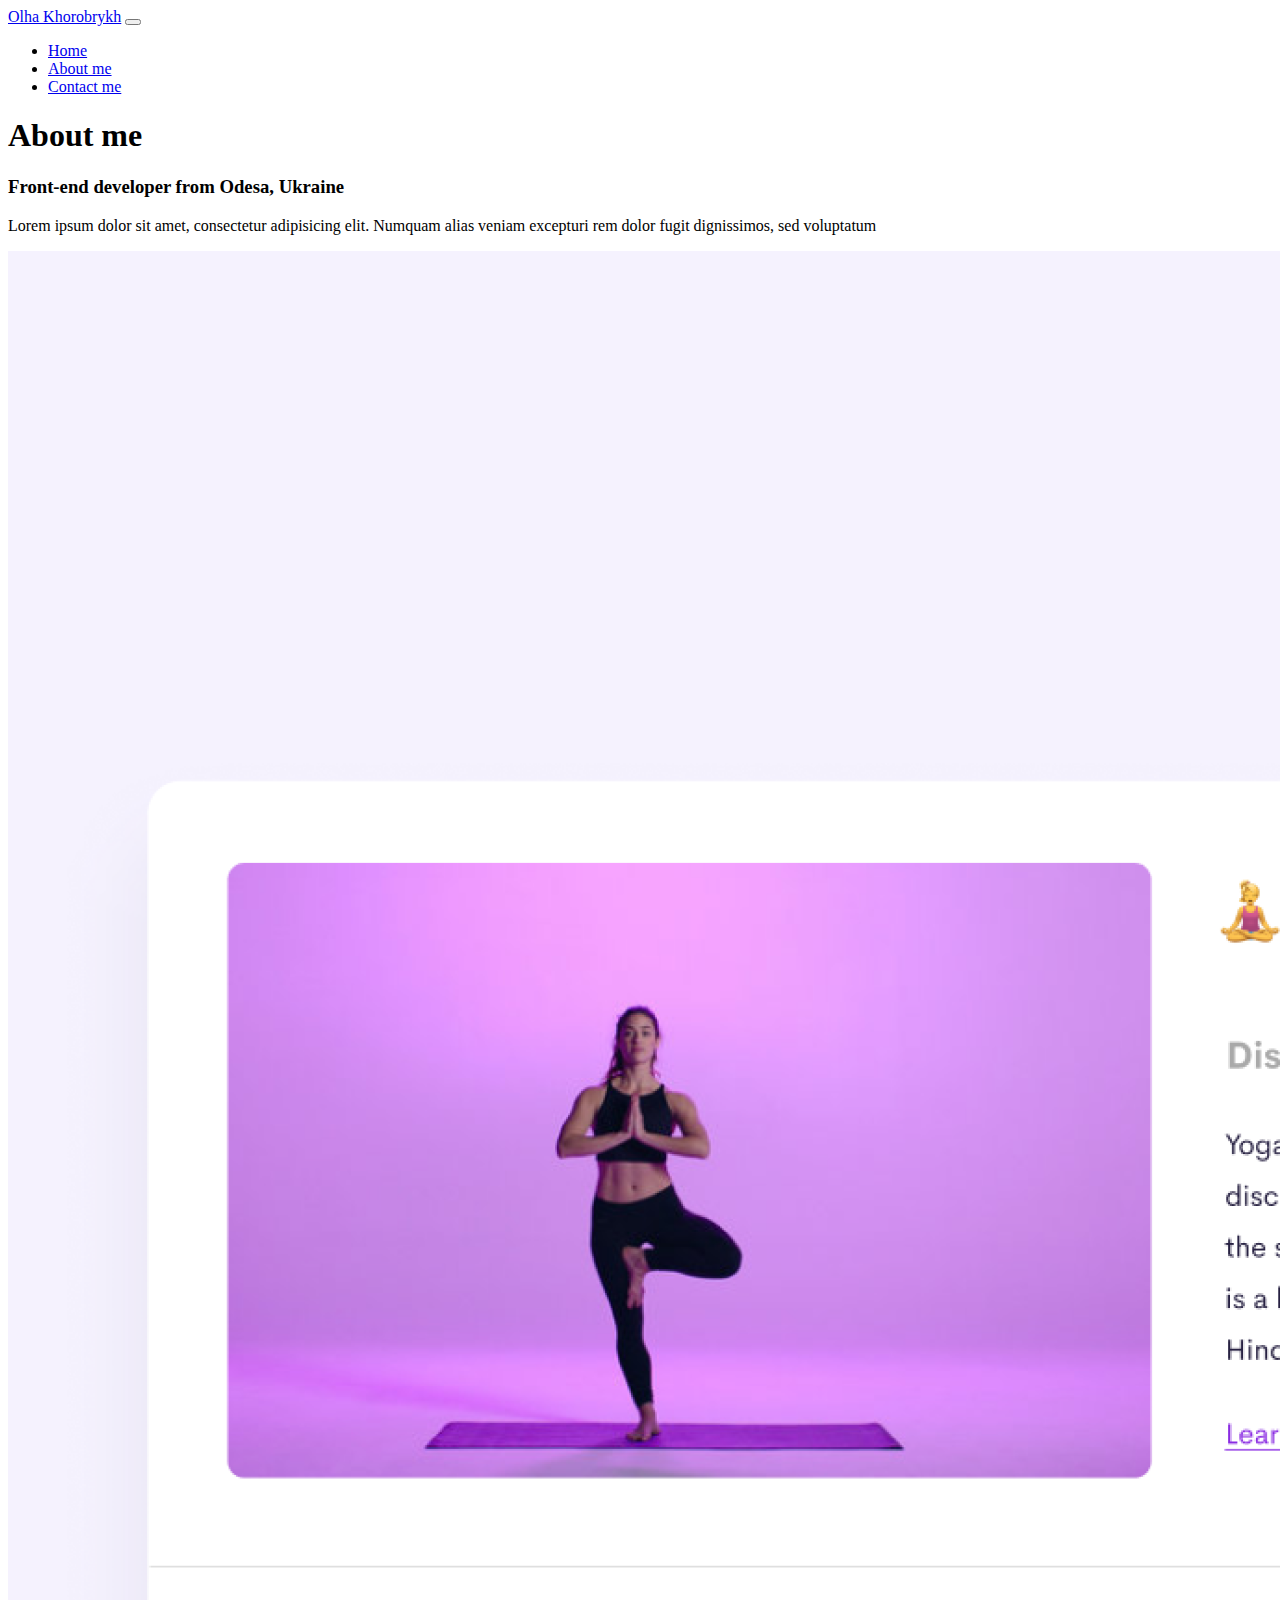
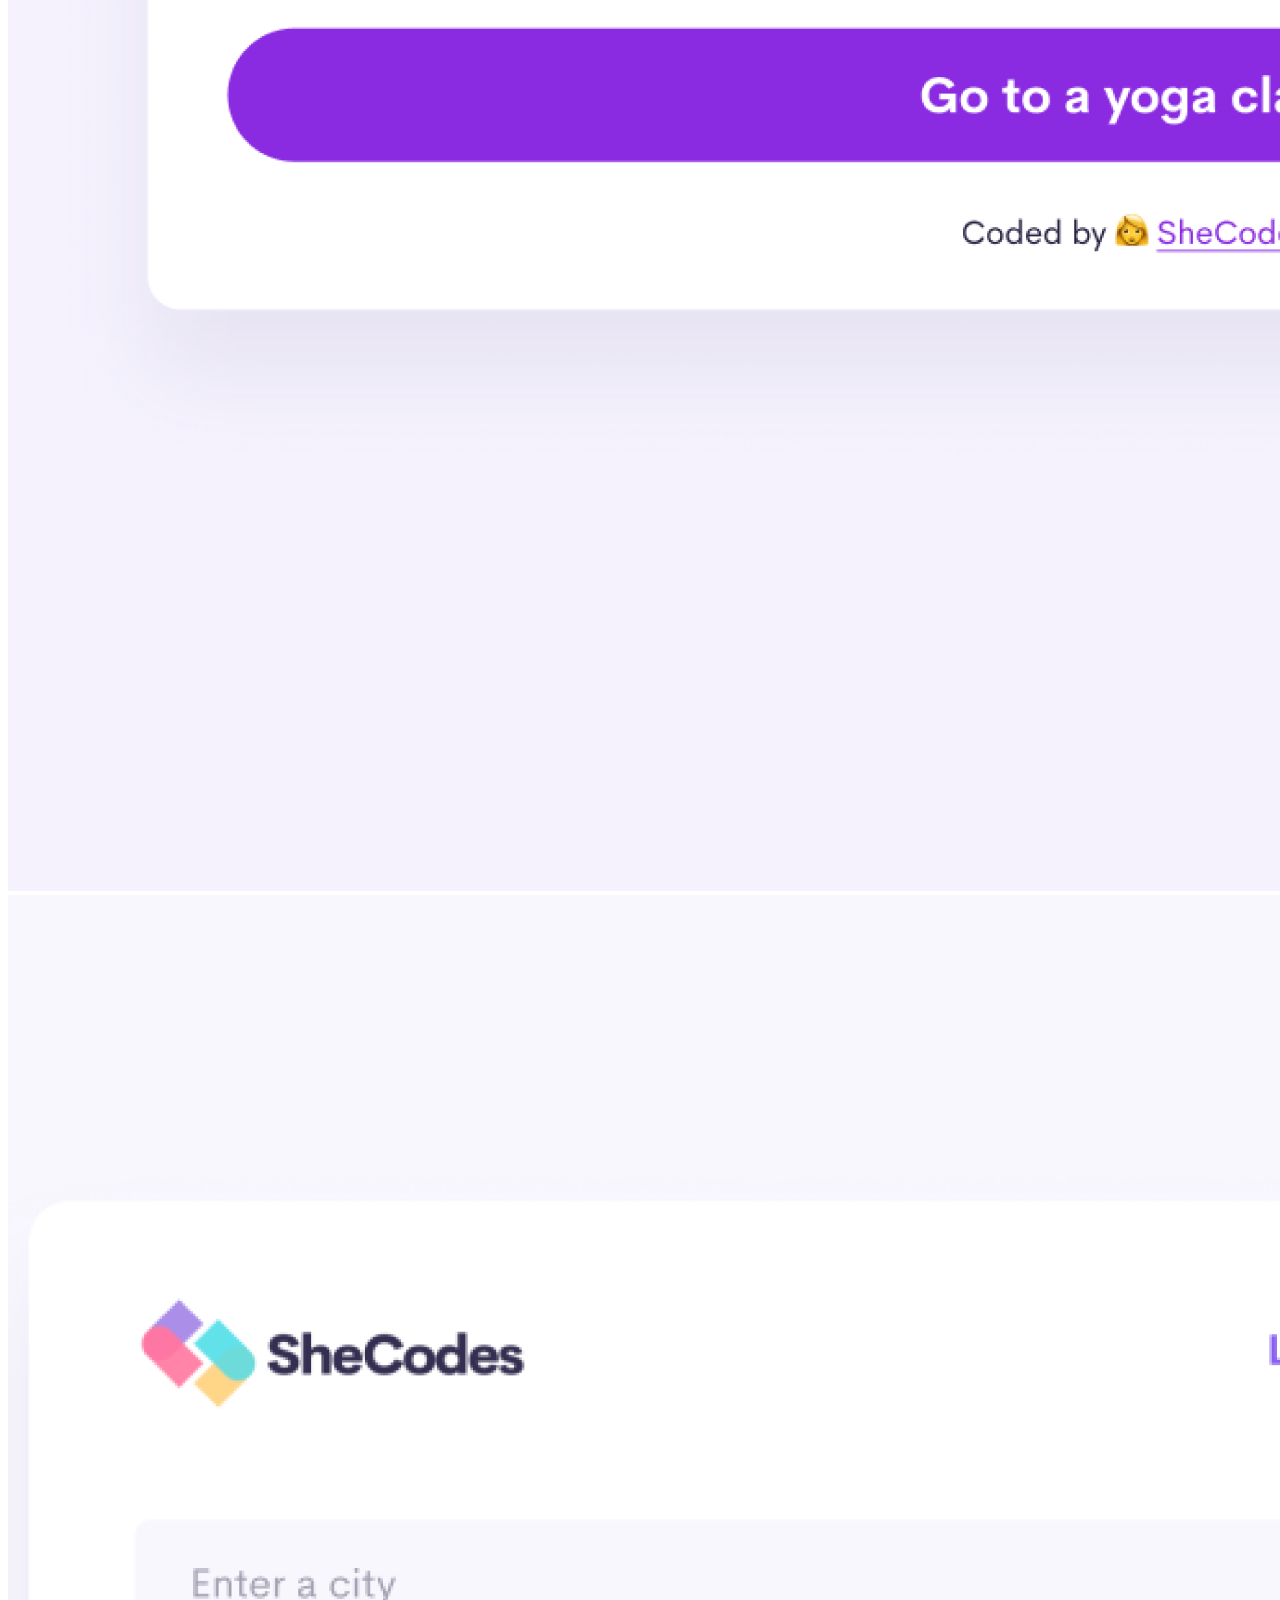
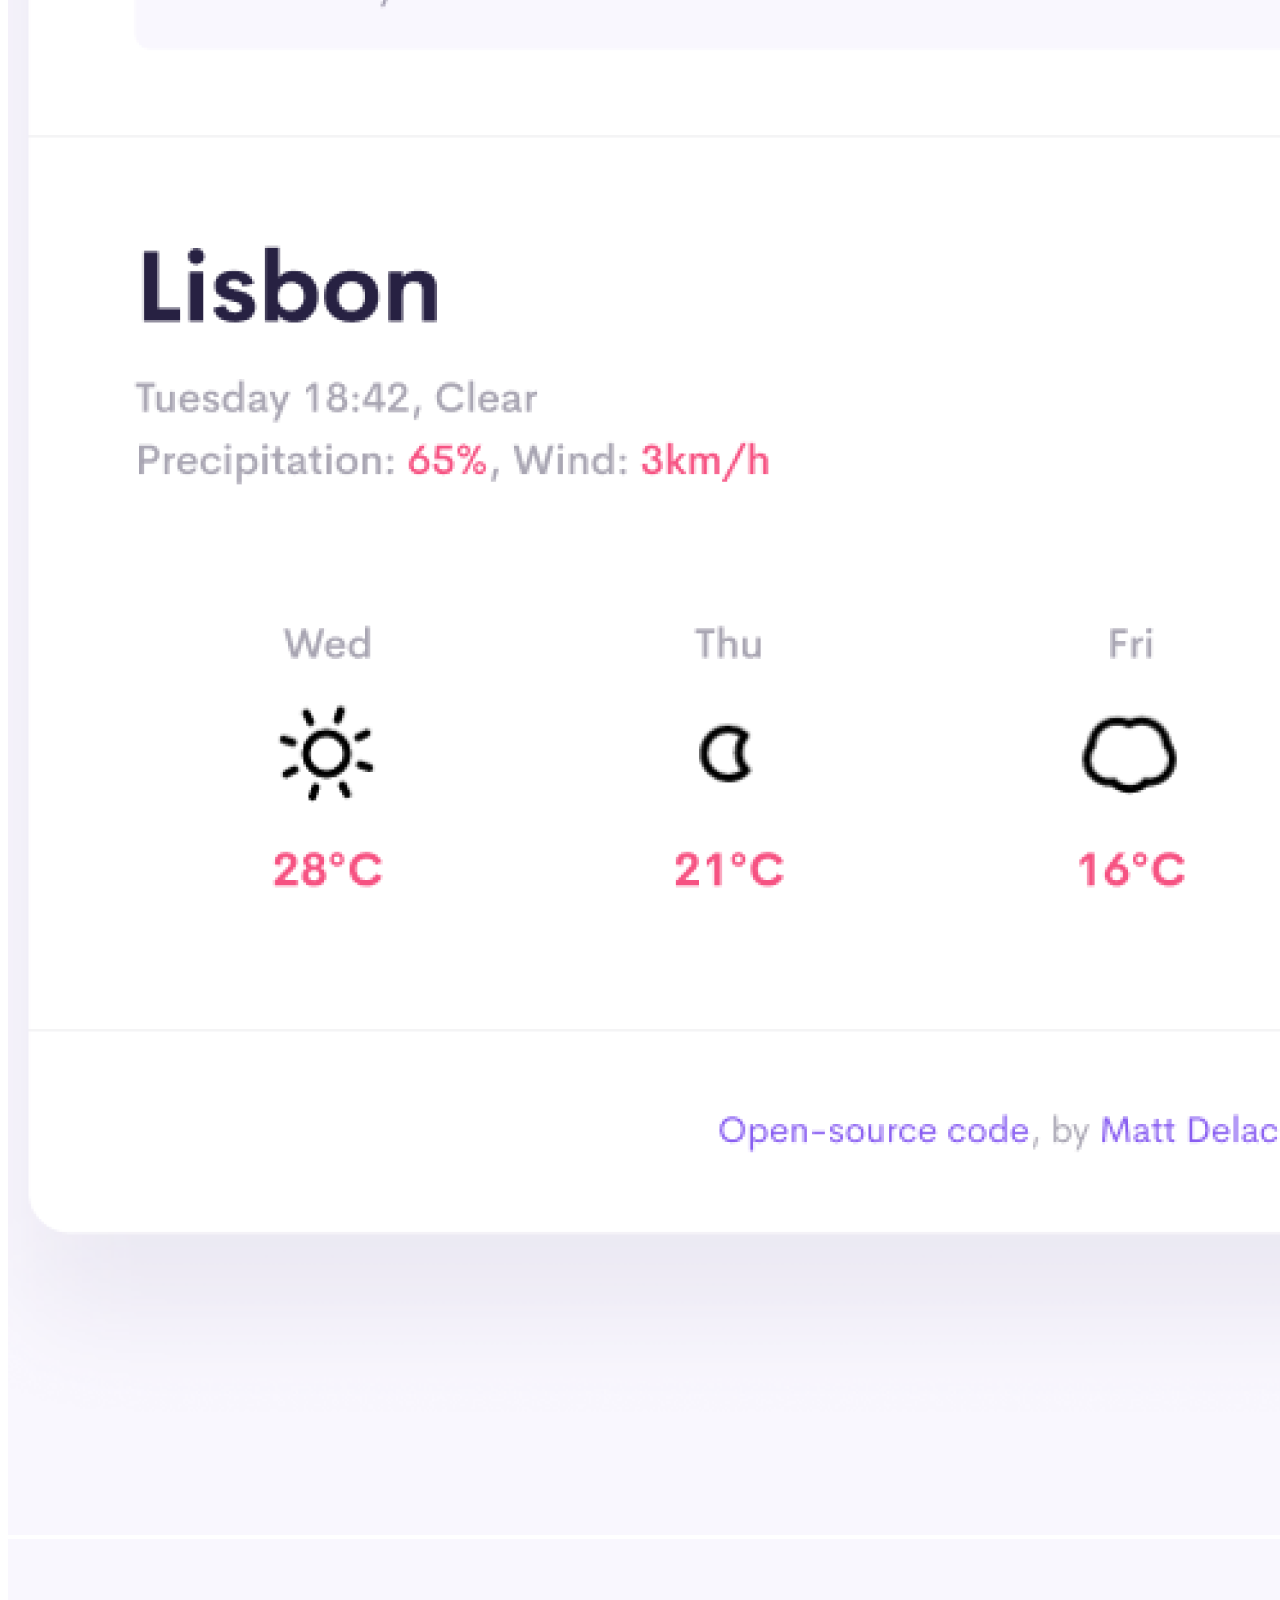
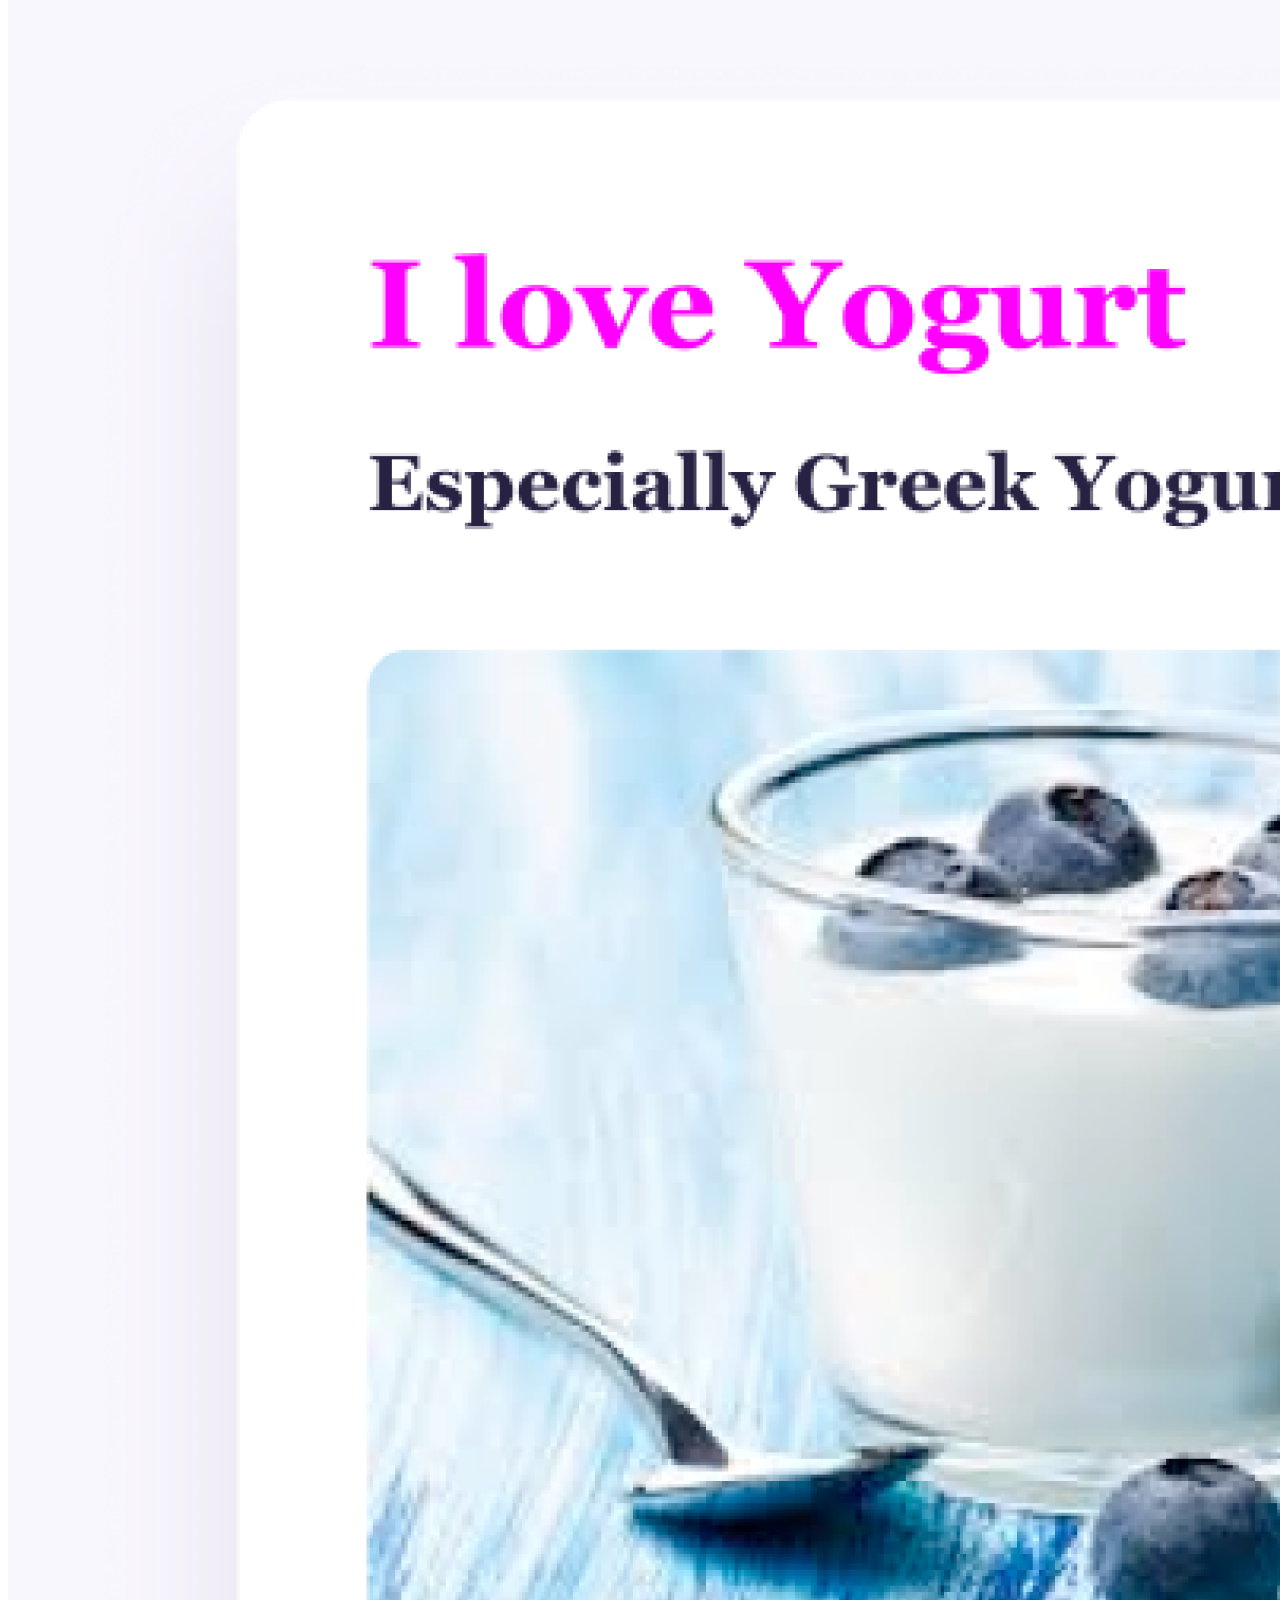
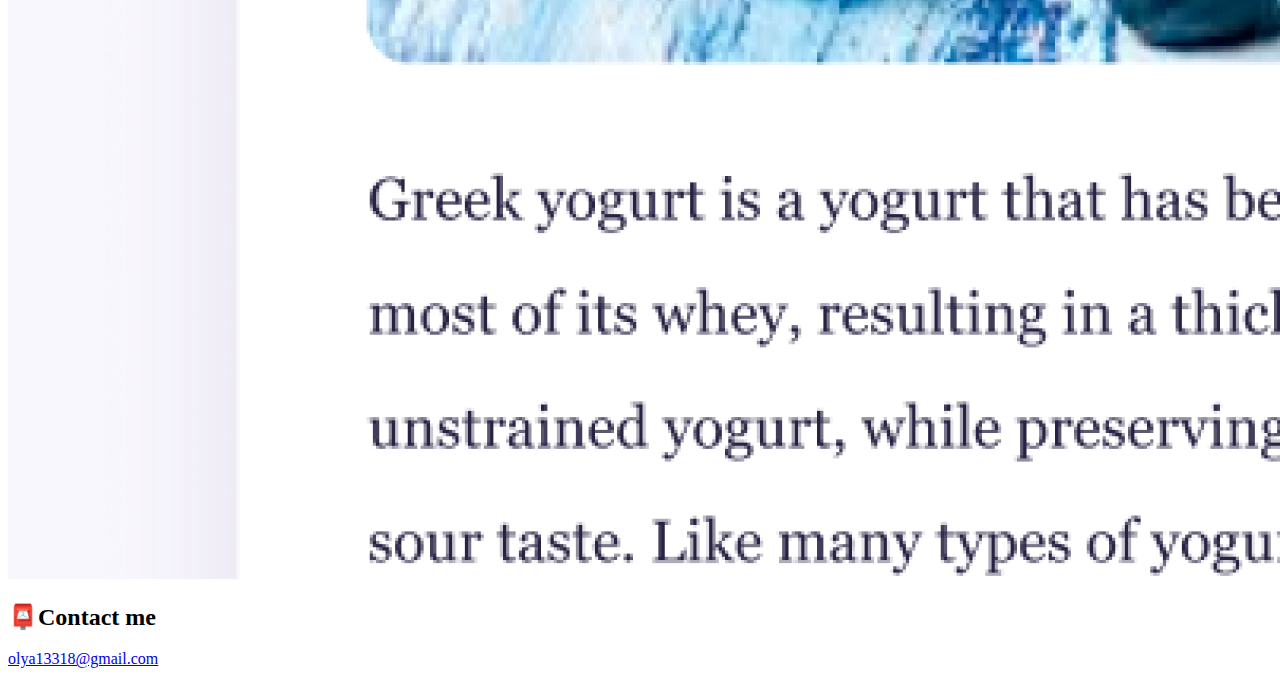
==== about.html @ 4d86852e "Website created" ====
<!DOCTYPE html>
<html lang="en">
  <head>
    <meta charset="UTF-8" />
    <meta http-equiv="X-UA-Compatible" content="IE=edge" />
    <meta name="viewport" content="width=device-width, initial-scale=1.0" />
    <title>Document</title>
    <link rel="stylesheet" href="styles.css" />
    <link
      href="https://cdn.jsdelivr.net/npm/bootstrap@5.2.0/dist/css/bootstrap.min.css"
      rel="stylesheet"
      integrity="sha384-gH2yIJqKdNHPEq0n4Mqa/HGKIhSkIHeL5AyhkYV8i59U5AR6csBvApHHNl/vI1Bx"
      crossorigin="anonymous"
    />
    <script
      src="https://cdn.jsdelivr.net/npm/bootstrap@5.2.0/dist/js/bootstrap.min.js"
      integrity="sha384-ODmDIVzN+pFdexxHEHFBQH3/9/vQ9uori45z4JjnFsRydbmQbmL5t1tQ0culUzyK"
      crossorigin="anonymous"
    ></script>
  </head>
  <body>
    <nav class="navbar navbar-expand-lg navbar-light bg-light fixed-top">
      <div class="container-fluid">
        <a class="navbar-brand" href="#">Olha Khorobrykh</a>
        <button
          class="navbar-toggler"
          type="button"
          data-bs-toggle="collapse"
          data-bs-target="#navbarNav"
          aria-controls="navbarNav"
          aria-expanded="false"
          aria-label="Toggle navigation"
        >
          <span class="navbar-toggler-icon"></span>
        </button>
        <div class="collapse navbar-collapse" id="navbarNav">
          <ul class="navbar-nav">
            <li class="nav-item">
              <a class="nav-link active" aria-current="page" href="index.html"
                >Home</a
              >
            </li>

            <li class="nav-item">
              <a class="nav-link" href="about.html" class="about-link"
                >About me</a
              >
            </li>
            <li class="nav-item">
              <a class="nav-link" href="about.html#contact" class="contact-link"
                >Contact me</a
              >
            </li>
          </ul>
        </div>
      </div>
    </nav>
    <div class="container">
    <h1>About me</h1>
    <h3>Front-end developer from Odesa, Ukraine</h3>
    
      <p class="text-center">
        Lorem ipsum dolor sit amet, consectetur adipisicing elit. Numquam
        alias veniam excepturi rem dolor fugit dignissimos, sed voluptatum
      </p>
  
   
      <div class="row">
        <div class="col-md-4">
          <img src="images/yoga.png" class="img-fluid p-2 shadow rounded" />
        </div>
        <div class="col-md-4">
          <img src="images/weather.png" class="img-fluid p-2 shadow rounded" />
        </div>
        <div class="col-md-4">
          <img src="images/yogurt.png" class="img-fluid p-2 shadow rounded" />
        </div>
      </div>
    </div>
  </div>
    <h2 id="contact">📮Contact me</h2>
    <a class="email-link" href="mailto:olya13318@gmail.com"
      >olya13318@gmail.com</a
    >
  </body>
</html>
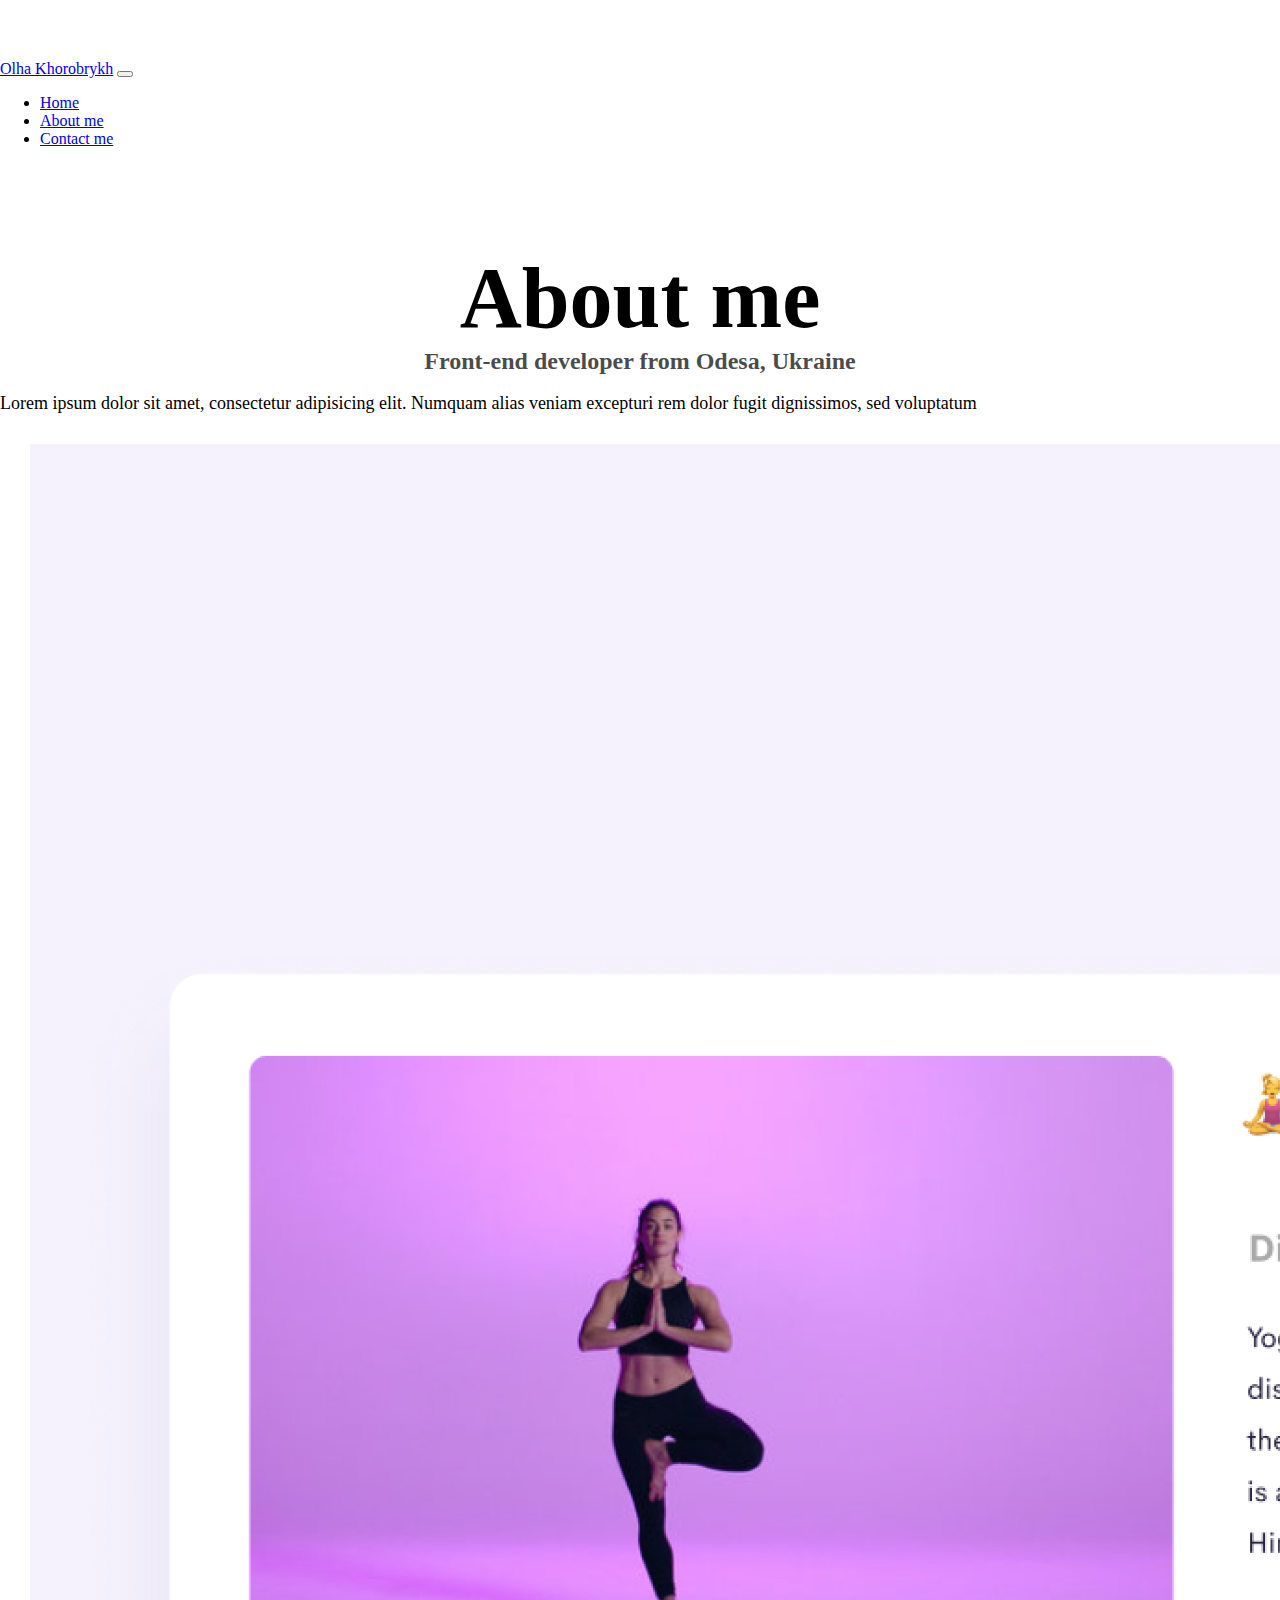
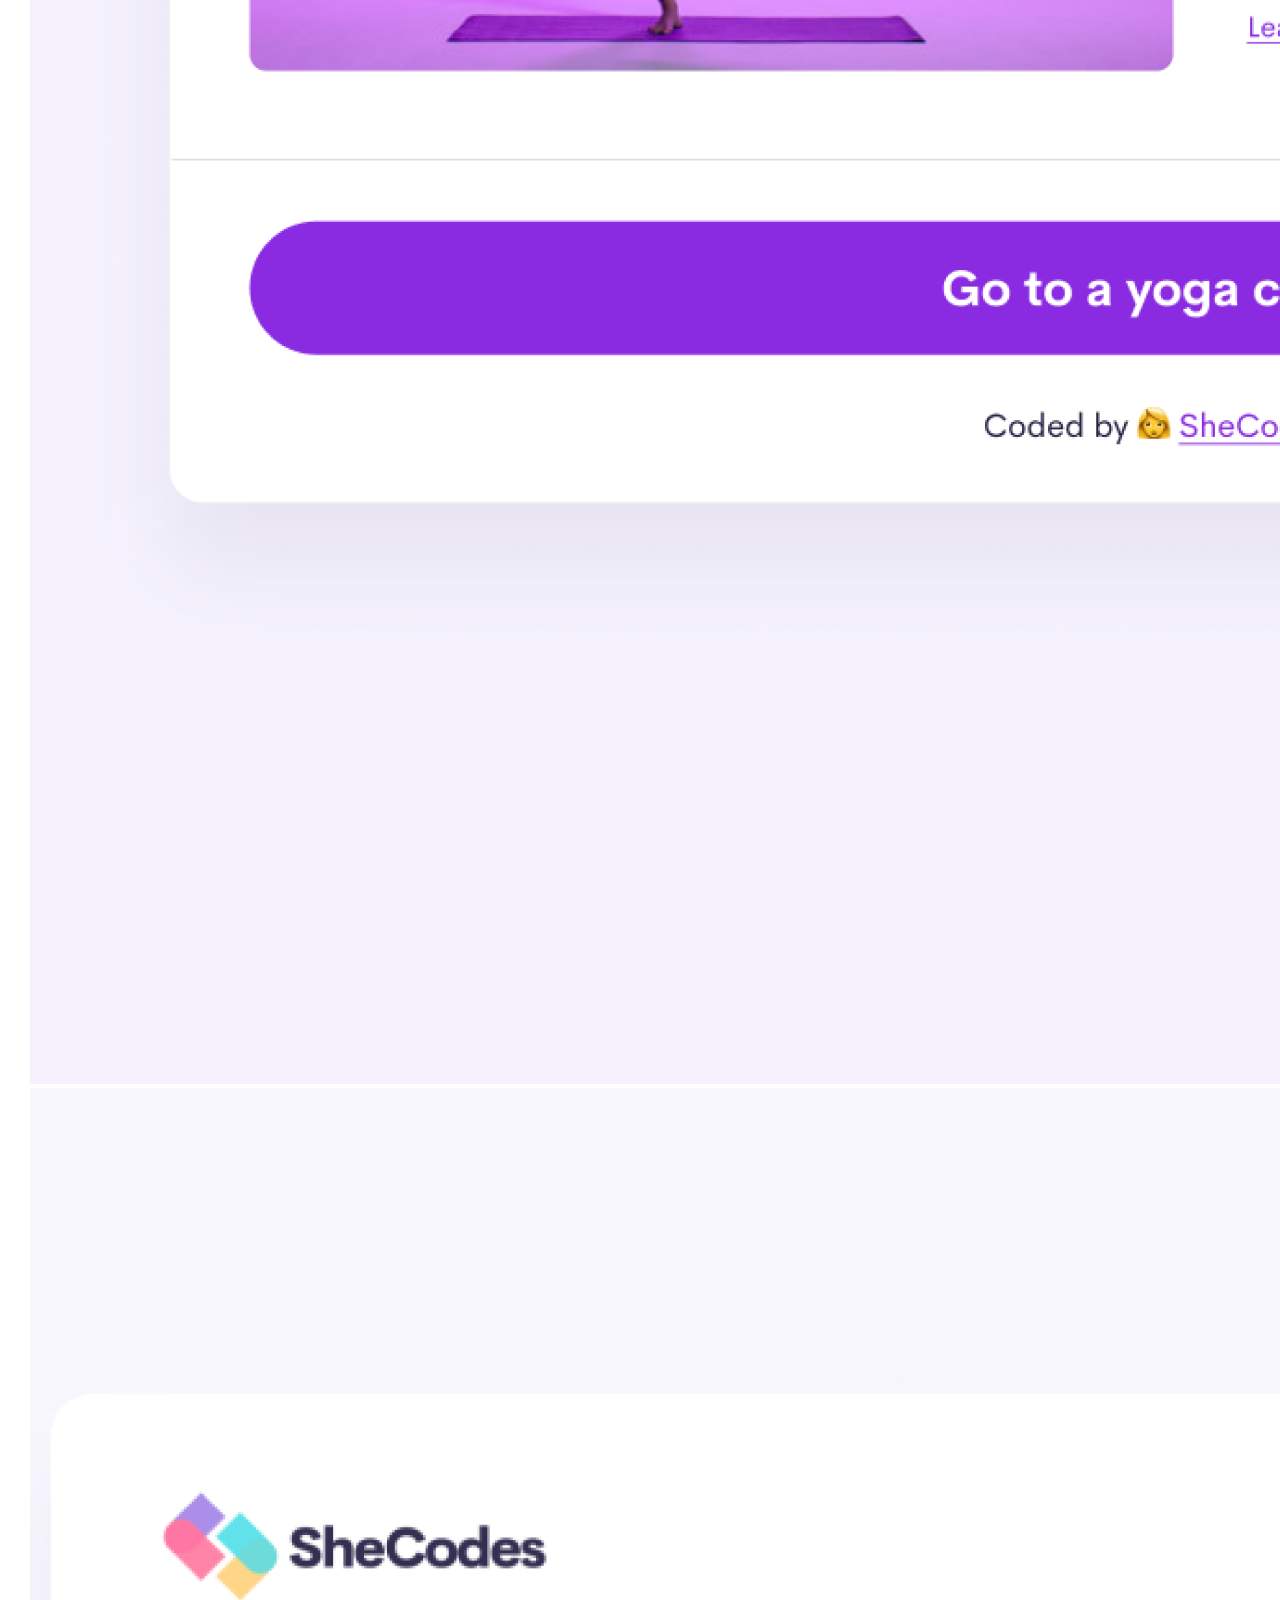
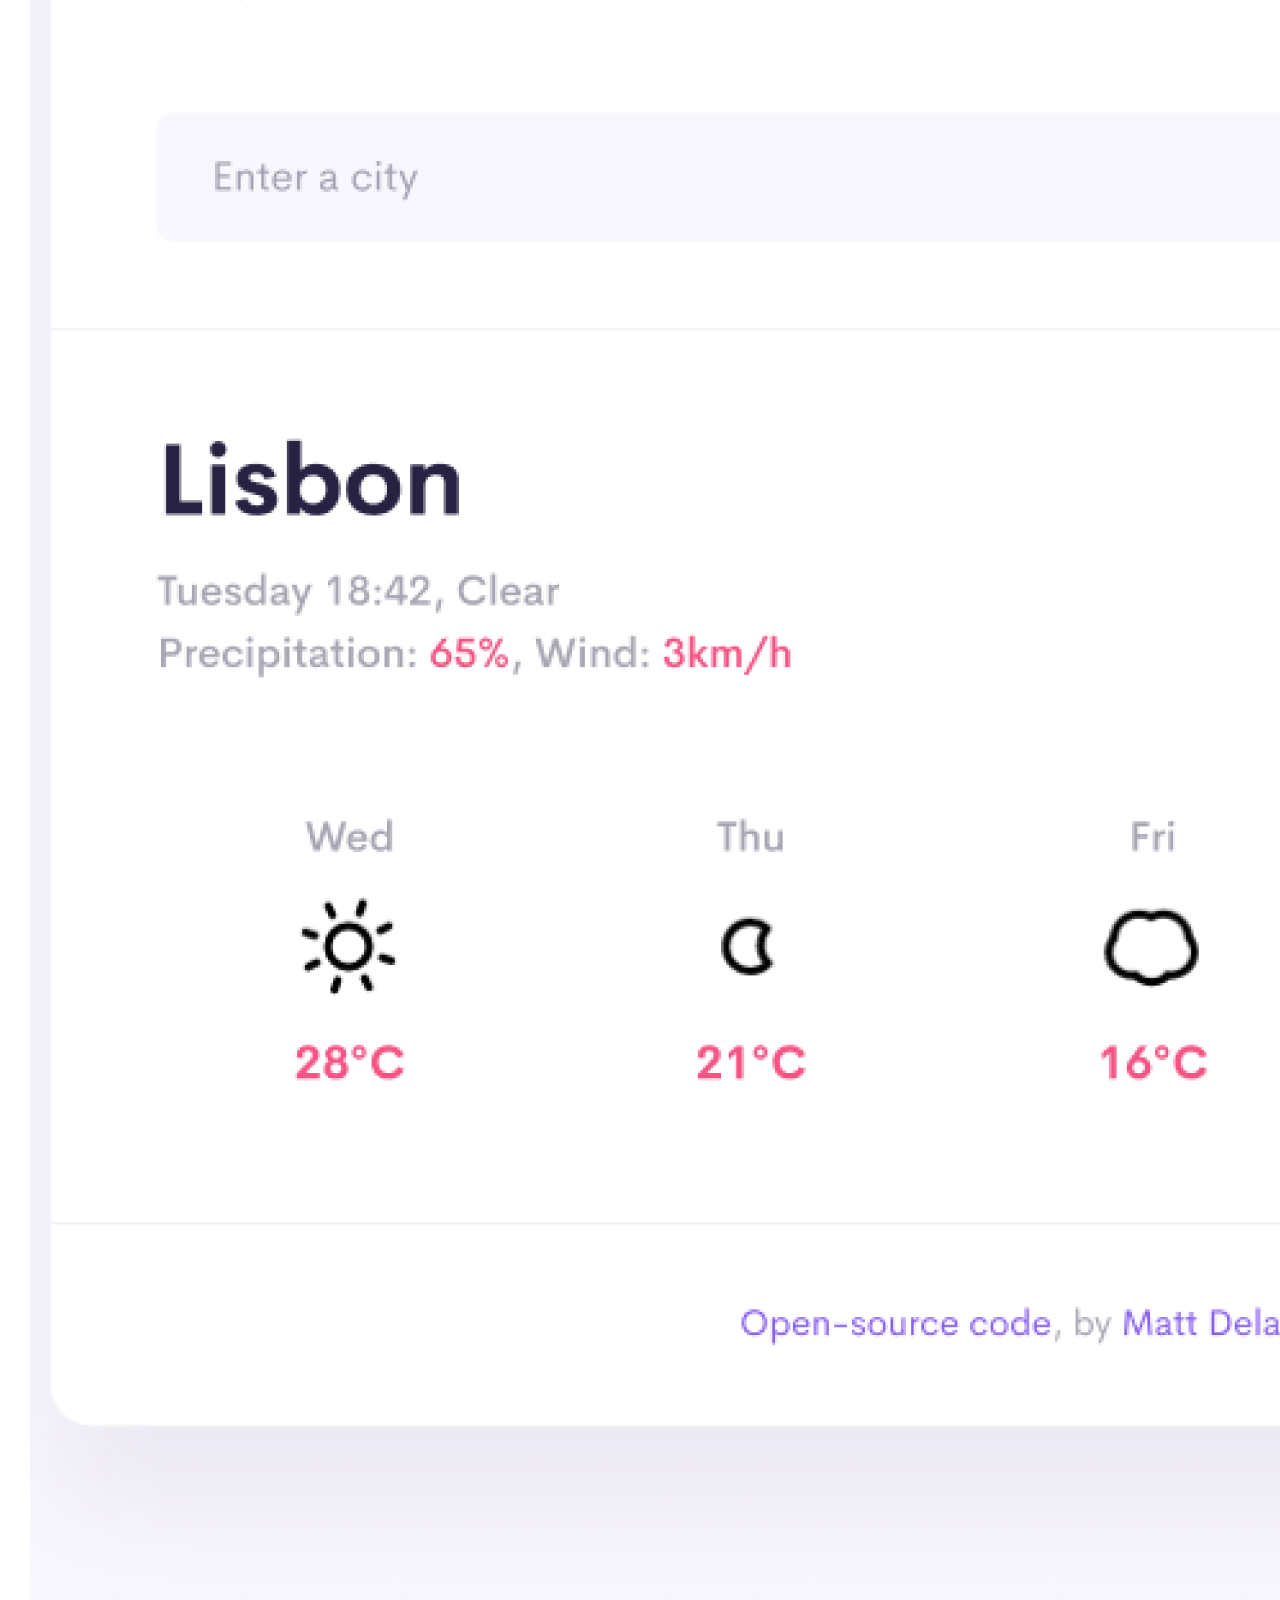
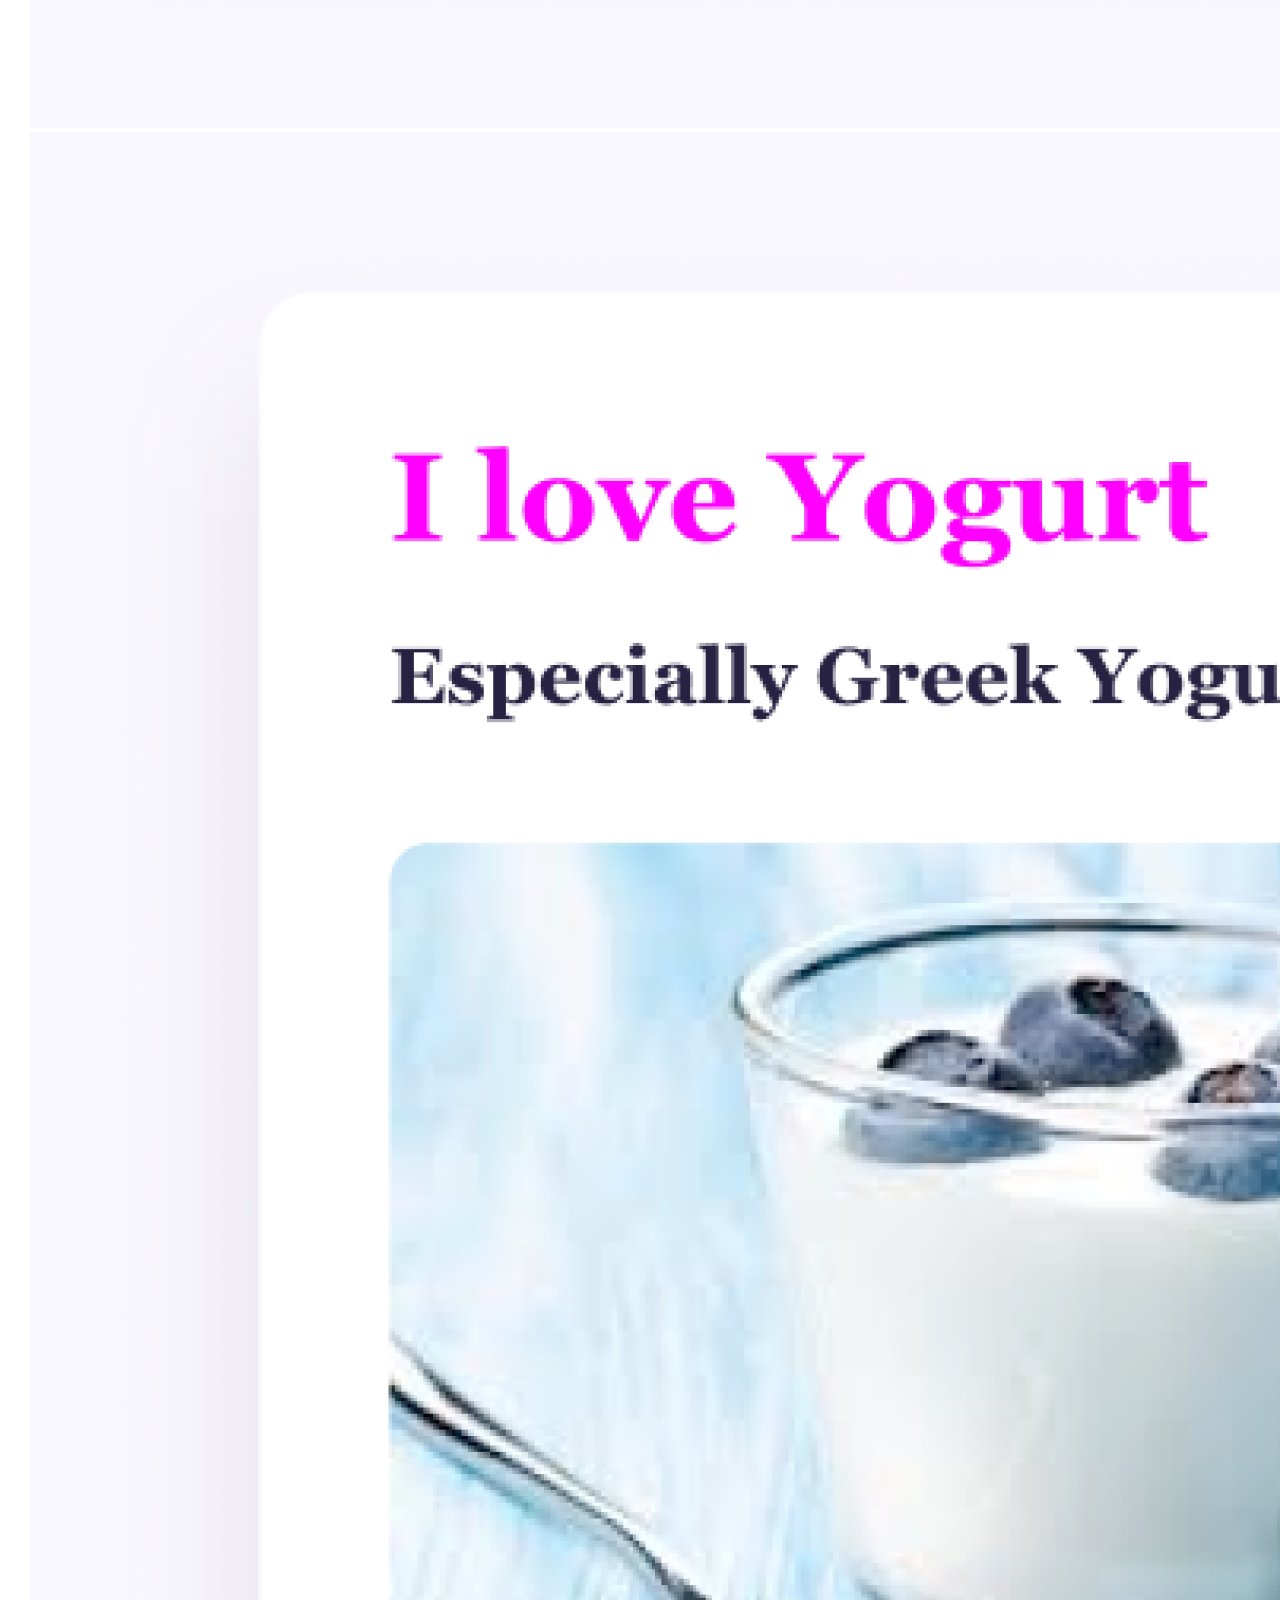
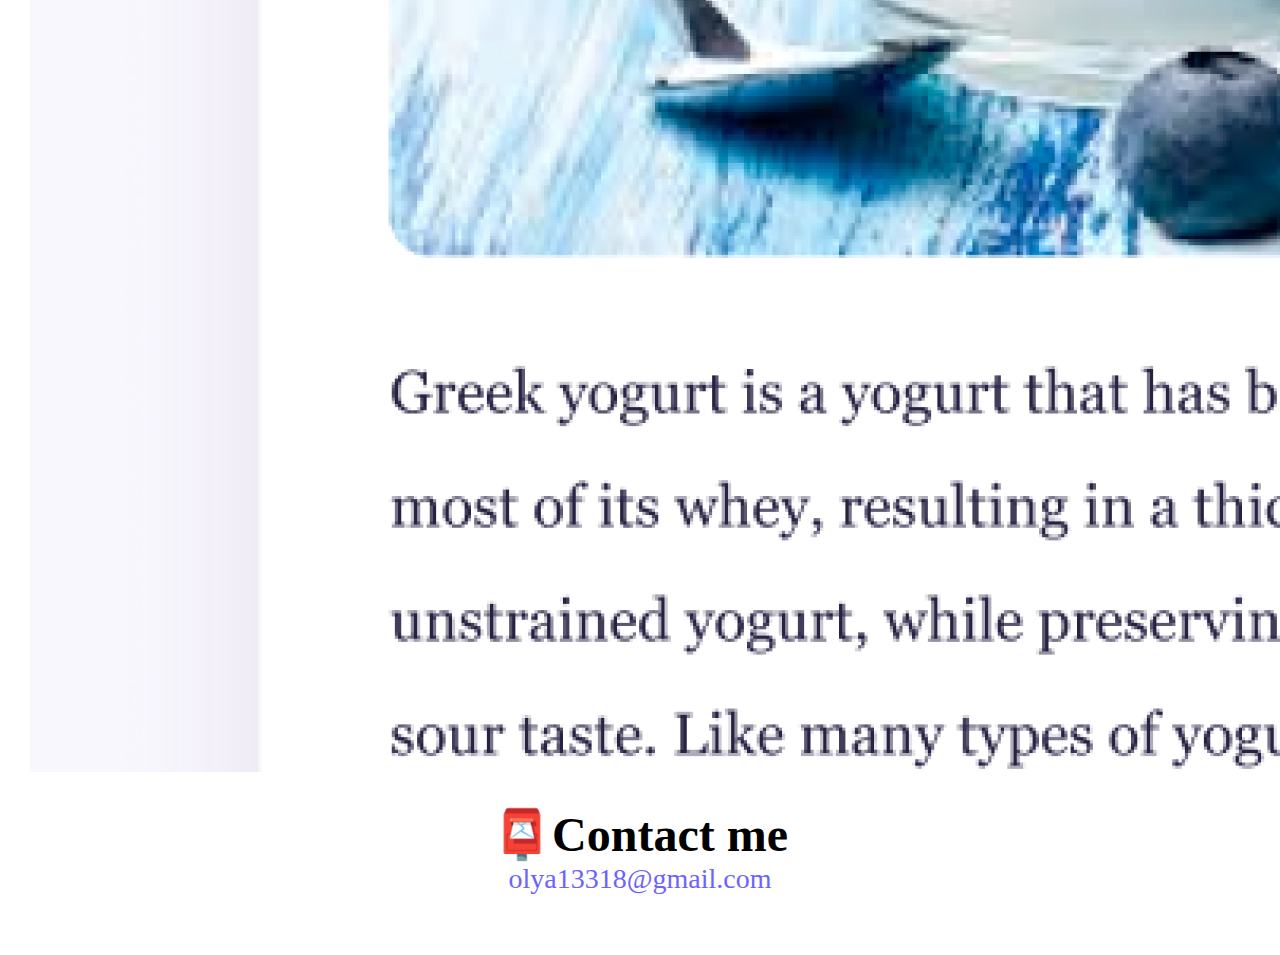
==== commit 8571674c: "css connected" ====
--- a/about.html
+++ b/about.html
@@ -5,7 +5,7 @@
     <meta http-equiv="X-UA-Compatible" content="IE=edge" />
     <meta name="viewport" content="width=device-width, initial-scale=1.0" />
     <title>Document</title>
-    <link rel="stylesheet" href="styles.css" />
+    <link rel="stylesheet" href="/css/styles.css" />
     <link
       href="https://cdn.jsdelivr.net/npm/bootstrap@5.2.0/dist/css/bootstrap.min.css"
       rel="stylesheet"
--- a/css/styles.css
+++ b/css/styles.css
@@ -0,0 +1,92 @@
+body {
+  margin: 60px auto;
+}
+
+h1 {
+  font-size: 86px;
+}
+
+h2 {
+  font-size: 48px;
+}
+
+h3 {
+  font-size: 24px;
+  opacity: 0.7;
+}
+
+h1,
+h2,
+h3 {
+  text-align: center;
+  margin: 0;
+}
+
+:root {
+  --primary-color: #6c63ff;
+  --secondary-color: #f5f2fe;
+  --box-shadow: 0 5px 10px rgba(0, 0, 0, 0.3);
+}
+
+.navigation-links a {
+  margin: 20px;
+  border-radius: 4px;
+  padding: 20px 15px;
+  text-transform: capitalize;
+  text-decoration: none;
+}
+
+.navigation-links {
+  display: flex;
+  margin-top: 40px;
+  justify-content: center;
+}
+.about-link {
+  color: var(--primary-color);
+  border: 1px solid var(--primary-color);
+}
+
+.contact-link {
+  background: var(--primary-color);
+  box-shadow: var(--box-shadow);
+  color: white;
+}
+
+.email-link {
+  display: flex;
+  justify-content: center;
+  color: var(--primary-color);
+  font-size: 28px;
+  text-decoration: none;
+}
+
+.email-link:hover {
+  text-decoration: underline;
+}
+
+.container {
+  margin-top: 100px;
+}
+
+.primary-link {
+  border-radius: 4px;
+  padding: 20px 15px;
+  text-decoration: none;
+  text-transform: capitalize;
+  background: var(--primary-color);
+  box-shadow: var(--box-shadow);
+  color: white;
+}
+.row h2 {
+  text-align: left;
+  margin-top: 30px;
+  font-size: 50px;
+}
+
+.row {
+  margin: 30px;
+}
+
+p {
+  font-size: 18px;
+}
